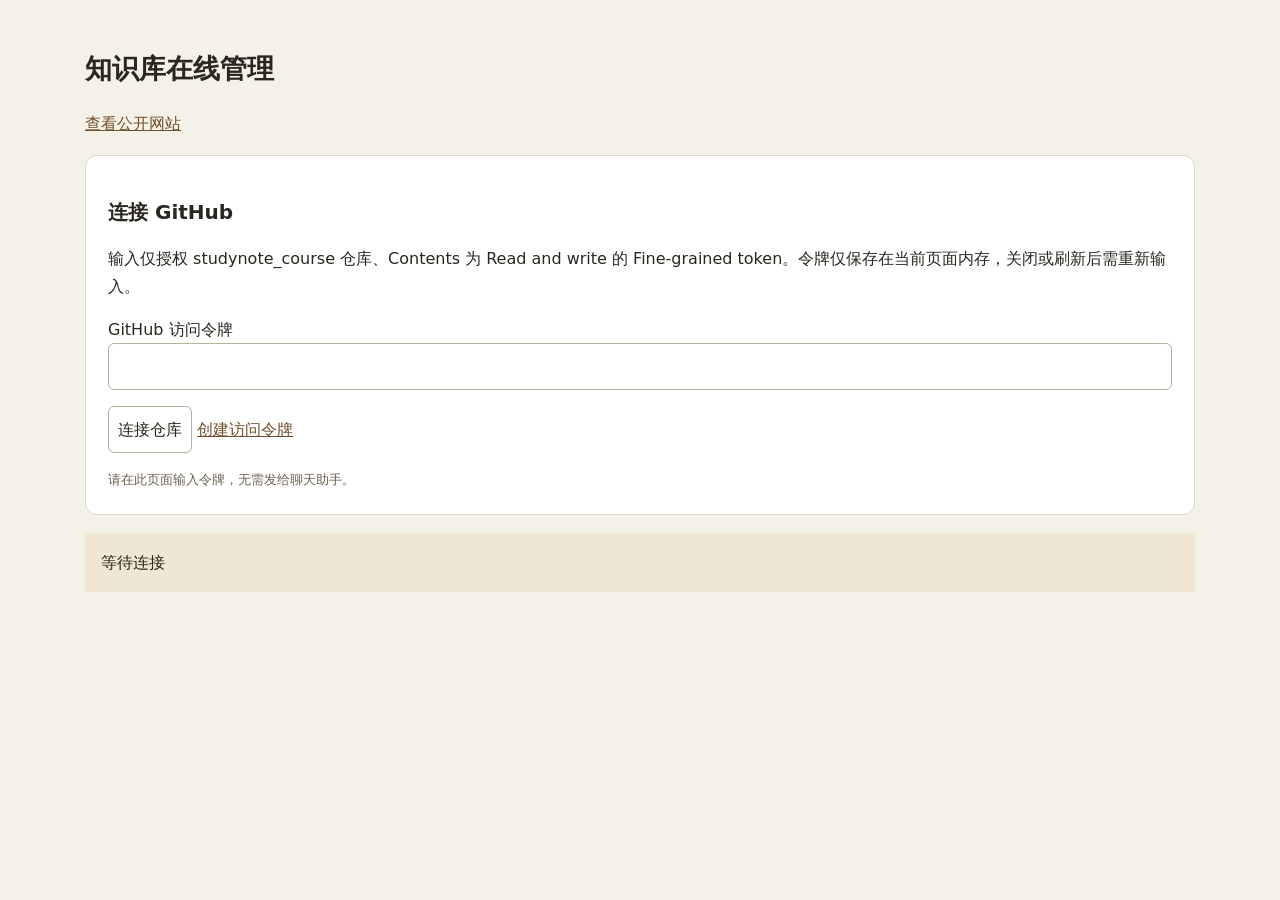
==== admin/index.html @ e0f52e6f "Add online knowledge base management with GitHub authentication" ====
<!doctype html><html lang="zh-CN"><head><meta charset="utf-8"><meta name="viewport" content="width=device-width,initial-scale=1"><meta name="referrer" content="no-referrer"><title>知识库在线管理</title><style>
*{box-sizing:border-box}body{margin:0;background:#f4f1e9;color:#29271f;font:16px/1.7 system-ui,"Microsoft YaHei",sans-serif}main{max-width:1150px;margin:auto;padding:28px 20px}section{background:white;border:1px solid #ded8c9;border-radius:12px;padding:22px;margin:18px 0}h1{font-size:27px}h2{font-size:20px}input,select,textarea,button{font:inherit;padding:9px;border:1px solid #b8b1a0;border-radius:6px;background:white;color:inherit}input:not([type=file]):not([type=color]),textarea{width:100%}input[type=color]{width:100%;height:45px}button{cursor:pointer}button:disabled{opacity:.5}a{color:#71512b}.grid{display:grid;grid-template-columns:1fr 1fr;gap:16px}label{display:block}.tools{display:flex;gap:10px;flex-wrap:wrap;align-items:center}.tools input{flex:1}table{width:100%;border-collapse:collapse;text-align:left}td,th{padding:12px 7px;border-bottom:1px solid #eee;overflow-wrap:anywhere}textarea{height:50vh;font:16px/1.7 monospace}dialog{width:min(1000px,96vw);border:1px solid #ccc;border-radius:10px}#status{white-space:pre-wrap;overflow-wrap:anywhere;padding:16px;background:#efe6d3;position:sticky;bottom:0}small{display:block;color:#6d6252}.name{border:0;padding:0;color:#77532b}#path{padding:12px 0}[hidden]{display:none!important}@media(max-width:650px){.grid{grid-template-columns:1fr}}
</style></head><body><main><h1>知识库在线管理</h1><a href="../">查看公开网站</a><section id="login"><h2>连接 GitHub</h2><p>输入仅授权 studynote_course 仓库、Contents 为 Read and write 的 Fine-grained token。令牌仅保存在当前页面内存，关闭或刷新后需重新输入。</p><label>GitHub 访问令牌<input id="token" type="password" autocomplete="off"></label><p><button id="connect">连接仓库</button> <a href="https://github.com/settings/personal-access-tokens/new" target="_blank" rel="noreferrer">创建访问令牌</a></p><small>请在此页面输入令牌，无需发给聊天助手。</small></section>
<div id="manager" hidden><section><div class="tools"><button id="tab-content">笔记与附件</button><button id="tab-style">外观设置</button><button id="logout">退出连接</button></div></section>
<section id="contents"><h2>笔记与附件</h2><div class="tools"><button id="up">上一级</button><button id="root">根目录</button><button id="reload">刷新</button><button id="new">新建笔记</button><button id="upload">上传文件</button><input id="file" type="file" multiple hidden></div><div id="path"></div><table><thead><tr><th>名称</th><th>操作</th></tr></thead><tbody id="list"></tbody></table><small>在线修改直接发布到 GitHub。电脑下次同步会先接收在线修改；同一文件在两边都改过时，会停止并提示冲突。</small></section>
<section id="styles" hidden><h2>外观设置</h2><form id="style-form"><div class="grid"><label>首页欢迎语<input name="title" required maxlength="300"></label><label>左上角名称<input name="brand" maxlength="100"></label><label>邮箱<input name="email" type="email"></label><label>按钮文字<input name="button" maxlength="50"></label><label>首页底色<input name="cream" type="color"></label><label>按钮颜色<input name="gold" type="color"></label><label>阅读页背景<input name="background" type="color"></label><label>卡片背景<input name="panel" type="color"></label><label>正文颜色<input name="text" type="color"></label><label>链接颜色<input name="accent" type="color"></label><label>封面字体<select name="font"><option value="serif">优雅衬线</option><option value="sans">简洁无衬线</option><option value="rounded">圆润现代</option></select></label><label>字号<input name="size" type="number" min="14" max="28"></label><label>首页横版封面<input id="hero" type="file" accept="image/png,image/jpeg,image/webp"></label><label>头像<input id="avatar" type="file" accept="image/png,image/jpeg,image/webp"></label></div><label>页脚<input name="footer" maxlength="300"></label><p><button type="submit">保存并发布外观</button></p></form></section></div>
<dialog id="editor"><h2 id="editor-title">编辑笔记</h2><input id="filename" placeholder="文件名.md"><textarea id="text" aria-label="笔记内容"></textarea><p><button id="save-note">保存并发布</button> <button id="close">关闭</button></p><div id="edit-status" role="status"></div></dialog><div id="status" role="status">等待连接</div></main><script type="module" src="admin.js"></script></body></html>
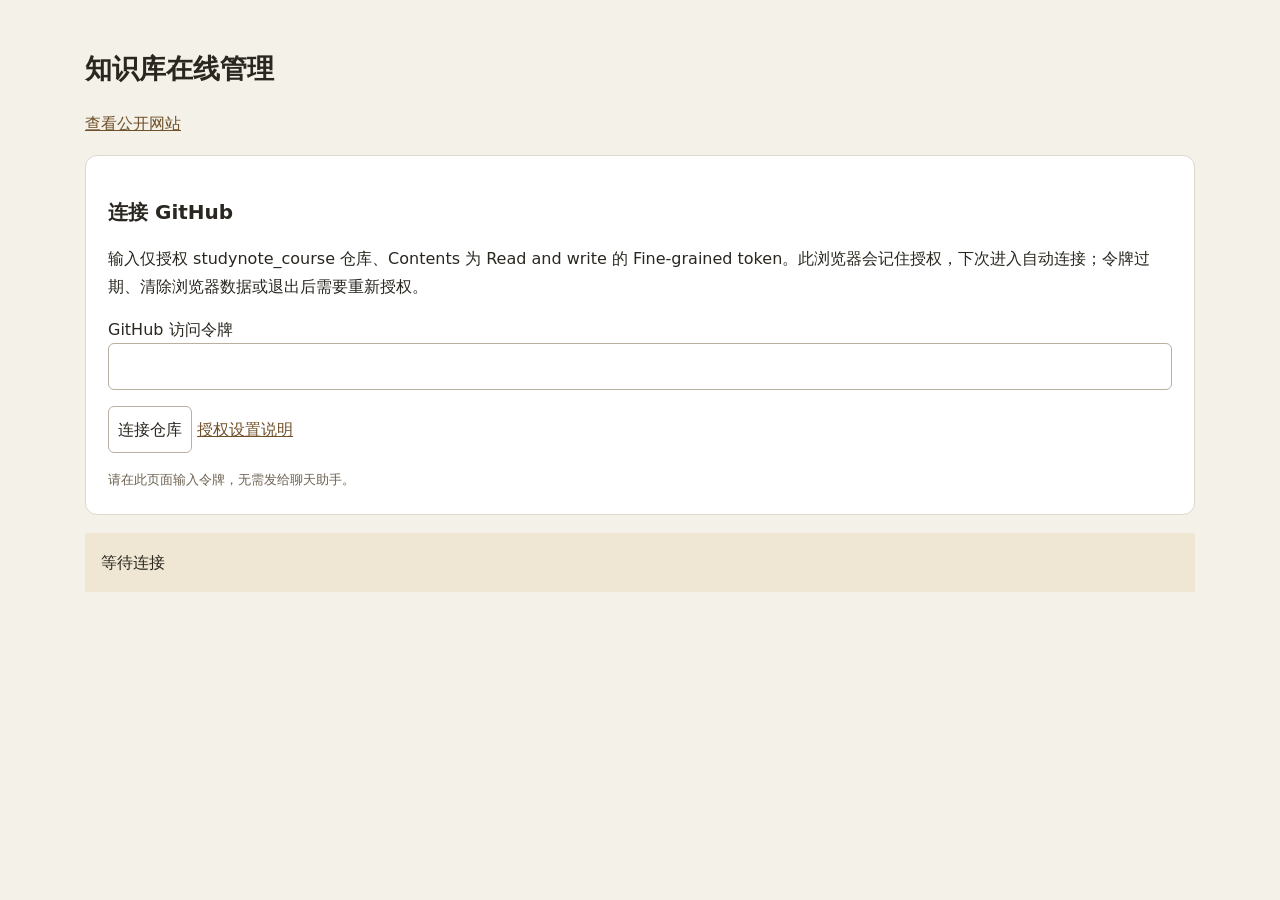
==== commit eba35b98: "Remember admin authorization and separate setup instructions" ====
--- a/admin/index.html
+++ b/admin/index.html
@@ -1,7 +1,7 @@
 <!doctype html><html lang="zh-CN"><head><meta charset="utf-8"><meta name="viewport" content="width=device-width,initial-scale=1"><meta name="referrer" content="no-referrer"><title>知识库在线管理</title><style>
 *{box-sizing:border-box}body{margin:0;background:#f4f1e9;color:#29271f;font:16px/1.7 system-ui,"Microsoft YaHei",sans-serif}main{max-width:1150px;margin:auto;padding:28px 20px}section{background:white;border:1px solid #ded8c9;border-radius:12px;padding:22px;margin:18px 0}h1{font-size:27px}h2{font-size:20px}input,select,textarea,button{font:inherit;padding:9px;border:1px solid #b8b1a0;border-radius:6px;background:white;color:inherit}input:not([type=file]):not([type=color]),textarea{width:100%}input[type=color]{width:100%;height:45px}button{cursor:pointer}button:disabled{opacity:.5}a{color:#71512b}.grid{display:grid;grid-template-columns:1fr 1fr;gap:16px}label{display:block}.tools{display:flex;gap:10px;flex-wrap:wrap;align-items:center}.tools input{flex:1}table{width:100%;border-collapse:collapse;text-align:left}td,th{padding:12px 7px;border-bottom:1px solid #eee;overflow-wrap:anywhere}textarea{height:50vh;font:16px/1.7 monospace}dialog{width:min(1000px,96vw);border:1px solid #ccc;border-radius:10px}#status{white-space:pre-wrap;overflow-wrap:anywhere;padding:16px;background:#efe6d3;position:sticky;bottom:0}small{display:block;color:#6d6252}.name{border:0;padding:0;color:#77532b}#path{padding:12px 0}[hidden]{display:none!important}@media(max-width:650px){.grid{grid-template-columns:1fr}}
-</style></head><body><main><h1>知识库在线管理</h1><a href="../">查看公开网站</a><section id="login"><h2>连接 GitHub</h2><p>输入仅授权 studynote_course 仓库、Contents 为 Read and write 的 Fine-grained token。令牌仅保存在当前页面内存，关闭或刷新后需重新输入。</p><label>GitHub 访问令牌<input id="token" type="password" autocomplete="off"></label><p><button id="connect">连接仓库</button> <a href="https://github.com/settings/personal-access-tokens/new" target="_blank" rel="noreferrer">创建访问令牌</a></p><small>请在此页面输入令牌，无需发给聊天助手。</small></section>
-<div id="manager" hidden><section><div class="tools"><button id="tab-content">笔记与附件</button><button id="tab-style">外观设置</button><button id="logout">退出连接</button></div></section>
+</style></head><body><main><h1>知识库在线管理</h1><a href="../">查看公开网站</a><section id="login"><h2>连接 GitHub</h2><p>输入仅授权 studynote_course 仓库、Contents 为 Read and write 的 Fine-grained token。此浏览器会记住授权，下次进入自动连接；令牌过期、清除浏览器数据或退出后需要重新授权。</p><label>GitHub 访问令牌<input id="token" type="password" autocomplete="off"></label><p><button id="connect">连接仓库</button> <a href="help.html" target="_blank" rel="noreferrer">授权设置说明</a></p><small>请在此页面输入令牌，无需发给聊天助手。</small></section>
+<div id="manager" hidden><section><div class="tools"><button id="tab-content">笔记与附件</button><button id="tab-style">外观设置</button><button id="logout">退出并清除授权</button></div></section>
 <section id="contents"><h2>笔记与附件</h2><div class="tools"><button id="up">上一级</button><button id="root">根目录</button><button id="reload">刷新</button><button id="new">新建笔记</button><button id="upload">上传文件</button><input id="file" type="file" multiple hidden></div><div id="path"></div><table><thead><tr><th>名称</th><th>操作</th></tr></thead><tbody id="list"></tbody></table><small>在线修改直接发布到 GitHub。电脑下次同步会先接收在线修改；同一文件在两边都改过时，会停止并提示冲突。</small></section>
 <section id="styles" hidden><h2>外观设置</h2><form id="style-form"><div class="grid"><label>首页欢迎语<input name="title" required maxlength="300"></label><label>左上角名称<input name="brand" maxlength="100"></label><label>邮箱<input name="email" type="email"></label><label>按钮文字<input name="button" maxlength="50"></label><label>首页底色<input name="cream" type="color"></label><label>按钮颜色<input name="gold" type="color"></label><label>阅读页背景<input name="background" type="color"></label><label>卡片背景<input name="panel" type="color"></label><label>正文颜色<input name="text" type="color"></label><label>链接颜色<input name="accent" type="color"></label><label>封面字体<select name="font"><option value="serif">优雅衬线</option><option value="sans">简洁无衬线</option><option value="rounded">圆润现代</option></select></label><label>字号<input name="size" type="number" min="14" max="28"></label><label>首页横版封面<input id="hero" type="file" accept="image/png,image/jpeg,image/webp"></label><label>头像<input id="avatar" type="file" accept="image/png,image/jpeg,image/webp"></label></div><label>页脚<input name="footer" maxlength="300"></label><p><button type="submit">保存并发布外观</button></p></form></section></div>
-<dialog id="editor"><h2 id="editor-title">编辑笔记</h2><input id="filename" placeholder="文件名.md"><textarea id="text" aria-label="笔记内容"></textarea><p><button id="save-note">保存并发布</button> <button id="close">关闭</button></p><div id="edit-status" role="status"></div></dialog><div id="status" role="status">等待连接</div></main><script type="module" src="admin.js"></script></body></html>
+<dialog id="editor"><h2 id="editor-title">编辑笔记</h2><input id="filename" placeholder="文件名.md"><textarea id="text" aria-label="笔记内容"></textarea><p><button id="save-note">保存并发布</button> <button id="close">关闭</button></p><div id="edit-status" role="status"></div></dialog><div id="status" role="status">等待连接</div></main><script type="module" src="admin.js?v=remember-auth-20261118"></script></body></html>
